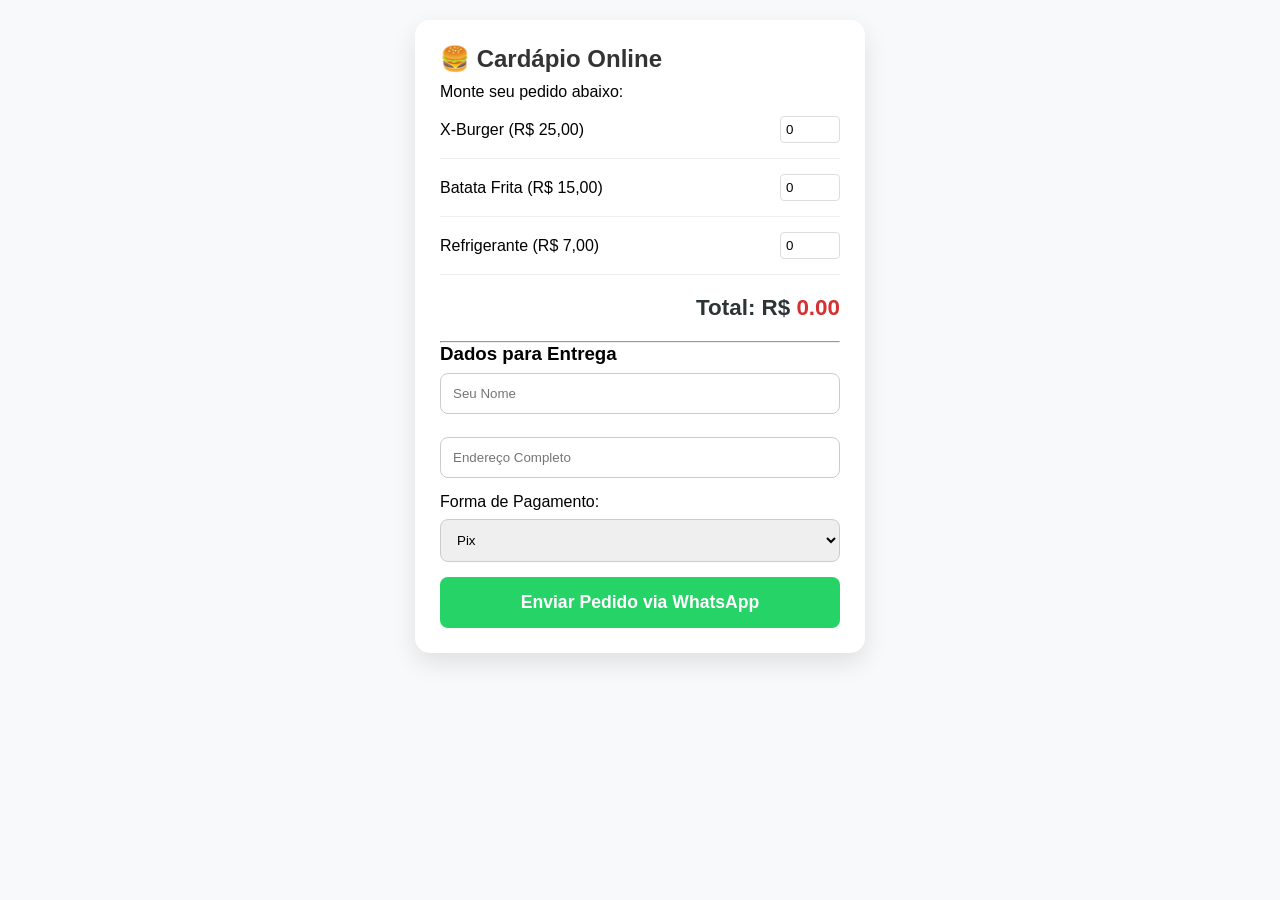
==== index2.html @ 07603fa1 "Add files via upload" ====
<!DOCTYPE html>
<html lang="pt-br">
<head>
    <meta charset="UTF-8">
    <meta name="viewport" content="width=device-width, initial-scale=1.0">
    <title>Meu Delivery Interativo</title>
    <link rel="stylesheet" href="style.css">
    
    
    <script>
    // Garante que o código só rode após o HTML carregar completamente
document.addEventListener('DOMContentLoaded', () => {
    
    const inputsQtd = document.querySelectorAll('.qtd');
    const totalDisplay = document.getElementById('valor-total');
    const btnEnviar = document.getElementById('btn-enviar');

    // Função que percorre os itens e soma os valores
    function atualizarTotal() {
        let total = 0;
        const itens = document.querySelectorAll('.item');

        itens.forEach(item => {
            const preco = parseFloat(item.getAttribute('data-preco'));
            const qtd = parseInt(item.querySelector('.qtd').value) || 0;
            total += preco * qtd;
        });

        // Atualiza o texto na tela com 2 casas decimais
        totalDisplay.innerText = total.toFixed(2).replace('.', ',');
    }

    // Adiciona o evento de escuta em cada campo de quantidade
    // Usamos 'input' e 'change' para garantir que funcione em teclados e setas
    inputsQtd.forEach(input => {
        input.addEventListener('input', atualizarTotal);
        input.addEventListener('change', atualizarTotal);
    });

    // Função de envio (mantida conforme anterior)
    btnEnviar.addEventListener('click', () => {
        const nome = document.getElementById('nome').value;
        const endereco = document.getElementById('endereco').value;
        const pagamento = document.getElementById('pagamento').value;
        const totalFinal = totalDisplay.innerText;

        if (!nome || !endereco || totalFinal === "0,00") {
            alert("Por favor, preencha os dados e adicione itens ao carrinho!");
            return;
        }

        let listaItens = "";
        document.querySelectorAll('.item').forEach(item => {
            const qtd = item.querySelector('.qtd').value;
            if (qtd > 0) {
                const nomeItem = item.getAttribute('data-nome');
                listaItens += `• ${nomeItem}: ${qtd}x\n`;
            }
        });

        const textoMensagem = `*NOVO PEDIDO* 🚀\n\n*Cliente:* ${nome}\n*Endereço:* ${endereco}\n--------------------------\n${listaItens}--------------------------\n*Total:* R$ ${totalFinal}\n*Pagamento:* ${pagamento}`;
        
        const meuWhatsapp = "+5522997622258"; 
        window.open(`https://wa.me/${meuWhatsapp}?text=${encodeURIComponent(textoMensagem)}`, '_blank');
    });
});

    </script>
    
    
    <style>
    /* Reset básico */
* { box-sizing: border-box; margin: 0; padding: 0; }

body { 
    font-family: 'Segoe UI', Tahoma, Geneva, Verdana, sans-serif; 
    background: #f8f9fa; 
    padding: 20px; 
}

.container { 
    max-width: 450px; 
    background: white; 
    padding: 25px; 
    border-radius: 15px; 
    box-shadow: 0 10px 25px rgba(0,0,0,0.1); 
    margin: auto; 
}

h2 { color: #333; margin-bottom: 10px; }

.item { 
    display: flex; 
    justify-content: space-between; 
    align-items: center; 
    border-bottom: 1px solid #eee; 
    padding: 15px 0; 
}

.item input { 
    width: 60px; 
    padding: 5px; 
    border: 1px solid #ddd; 
    border-radius: 4px; 
}

.total-section { 
    font-size: 1.4rem; 
    font-weight: bold; 
    margin: 20px 0; 
    color: #2d3436; 
    text-align: right;
}

#valor-total { color: #d63031; }

form input, form select { 
    width: 100%; 
    padding: 12px; 
    margin: 8px 0 15px 0; 
    border: 1px solid #ccc; 
    border-radius: 8px; 
}

button { 
    width: 100%; 
    padding: 15px; 
    background: #25d366; 
    color: white; 
    border: none; 
    border-radius: 8px; 
    cursor: pointer; 
    font-size: 1.1rem; 
    font-weight: bold; 
    transition: 0.3s;
}

button:hover { background: #128c7e; transform: translateY(-2px); }

    </style>
    
</head>
<body>

<div class="container">
    <header>
        <h2>🍔 Cardápio Online</h2>
        <p>Monte seu pedido abaixo:</p>
    </header>
    
    <div id="cardapio">
        <div class="item" data-nome="X-Burger" data-preco="25.00">
            <span>X-Burger (R$ 25,00)</span>
            <input type="number" min="0" value="0" class="qtd">
        </div>
        <div class="item" data-nome="Batata Frita" data-preco="15.00">
            <span>Batata Frita (R$ 15,00)</span>
            <input type="number" min="0" value="0" class="qtd">
        </div>
        <div class="item" data-nome="Refrigerante" data-preco="7.00">
            <span>Refrigerante (R$ 7,00)</span>
            <input type="number" min="0" value="0" class="qtd">
        </div>
    </div>

    <div class="total-section">
        Total: R$ <span id="valor-total">0.00</span>
    </div>

    <hr>

    <form id="form-pedido">
        <h3>Dados para Entrega</h3>
        <input type="text" id="nome" placeholder="Seu Nome" required>
        <input type="text" id="endereco" placeholder="Endereço Completo" required>
        
        <label for="pagamento">Forma de Pagamento:</label>
        <select id="pagamento">
            <option value="Pix">Pix</option>
            <option value="Cartão">Cartão (Maquininha)</option>
            <option value="Dinheiro">Dinheiro</option>
        </select>
        
        <button type="button" id="btn-enviar">Enviar Pedido via WhatsApp</button>
    </form>
</div>

<script src="script.js"></script>
</body>
</html>
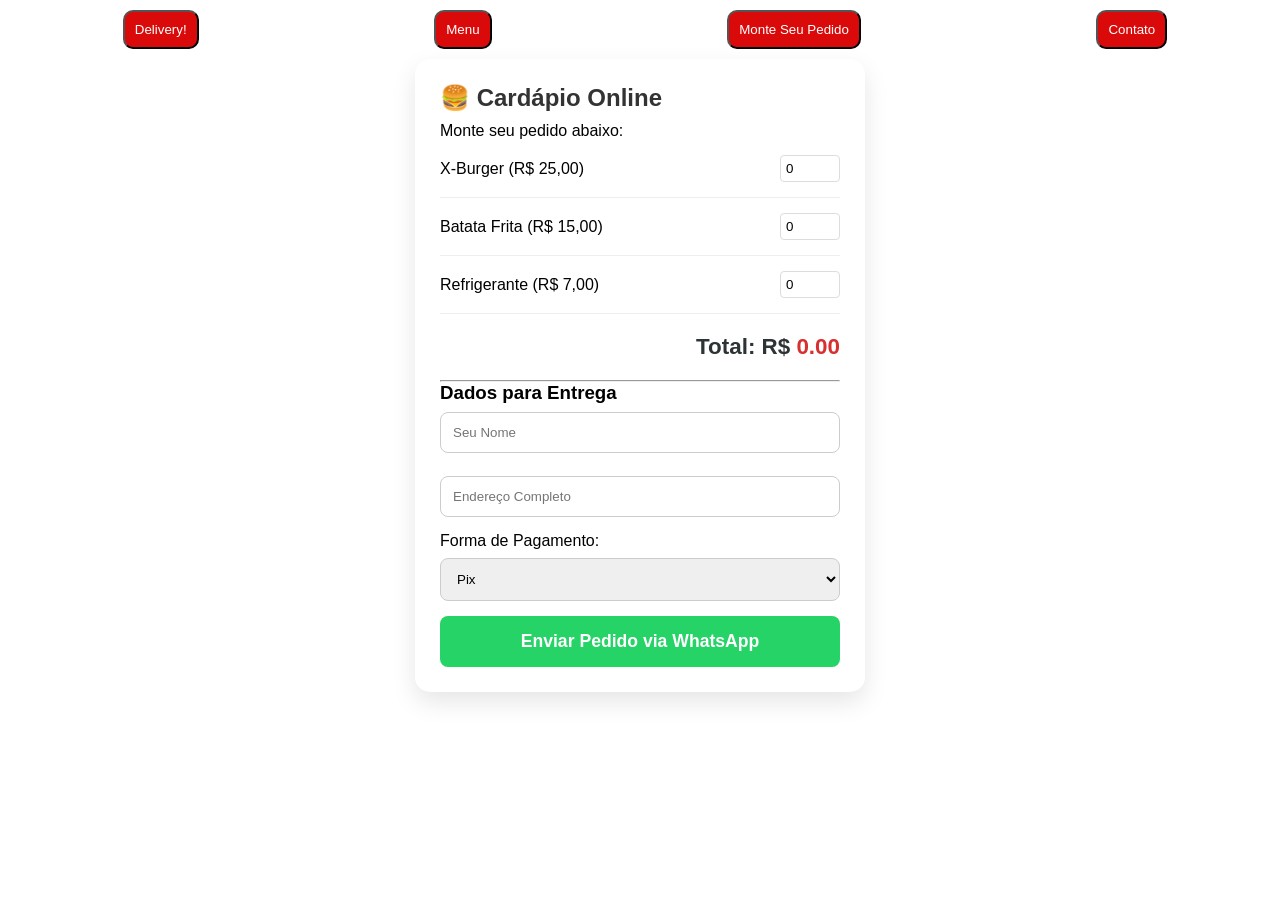
==== commit 5745531e: "Update title and styles in index2.html" ====
--- a/index2.html
+++ b/index2.html
@@ -3,14 +3,14 @@
 <head>
     <meta charset="UTF-8">
     <meta name="viewport" content="width=device-width, initial-scale=1.0">
-    <title>Meu Delivery Interativo</title>
-    <link rel="stylesheet" href="style.css">
-    
-    
+    <title>Delivery</title>
+    <link rel="stylesheet" href="style2.css">
+
+
     <script>
     // Garante que o código só rode após o HTML carregar completamente
 document.addEventListener('DOMContentLoaded', () => {
-    
+
     const inputsQtd = document.querySelectorAll('.qtd');
     const totalDisplay = document.getElementById('valor-total');
     const btnEnviar = document.getElementById('btn-enviar');
@@ -59,23 +59,86 @@
         });
 
         const textoMensagem = `*NOVO PEDIDO* 🚀\n\n*Cliente:* ${nome}\n*Endereço:* ${endereco}\n--------------------------\n${listaItens}--------------------------\n*Total:* R$ ${totalFinal}\n*Pagamento:* ${pagamento}`;
-        
+
         const meuWhatsapp = "+5522997622258"; 
         window.open(`https://wa.me/${meuWhatsapp}?text=${encodeURIComponent(textoMensagem)}`, '_blank');
     });
 });
 
     </script>
+
+
+    <style>
+
+        @media only screen and (max-width: 767px) {
+  /* Estilos para mobile */
+}
+
+/* Telas médias */
+@media only screen and (min-width: 768px) and (max-width: 991px) {
+  /* Estilos para tablets */
+}
+
+/* Telas grandes */
+@media only screen and (min-width: 992px) {
+  /* Estilos para desktops */
+}
     
+ nav{
+  display: flex;
+  justify-content: space-around;
+  justify-self: center;
+  border-radius: 10px;
+  box-shadow: #2d3436;
+  margin-left: 50px;
+  margin-right: 50px;
+  width: 100%;
+  padding: none;
+  background-color: none;
+ }
+
+
+
+.delivery {
+ align-self: center;
+ justify-self: center;
+text-align: center;
+padding: none;
+margin: 5px;
+color: white;
+text-shadow: 10px black;
+font-family: Arial, Helvetica, sans-serif;
+background-color: none;
+text-decoration: none;
+
+ }
+
+.deliveryb {
+ display: flex;
+ align-self: center;
+ justify-self: center;
+ text-align: center;
+ margin: 5px;
+color: white;
+background-color: rgb(219, 10, 10);
+font-family: Arial, Helvetica, sans-serif;
+font: 100;
+padding: 5px;
+border-radius: 10px;
+text-decoration: none;
+ }
+
+
+
+
+
     
-    <style>
     /* Reset básico */
 * { box-sizing: border-box; margin: 0; padding: 0; }
 
 body { 
-    font-family: 'Segoe UI', Tahoma, Geneva, Verdana, sans-serif; 
-    background: #f8f9fa; 
-    padding: 20px; 
+    font-family:Arial, Helvetica, sans-serif;
+    background-image: url("https://zebreus.github.io/all-gnome-backgrounds/images/Blobs-917462cdd3ca9813748e191c37171fd6e5041f12.webp");
 }
 
 .container { 
@@ -122,7 +185,7 @@
     border-radius: 8px; 
 }
 
-button { 
+.whatsapp { 
     width: 100%; 
     padding: 15px; 
     background: #25d366; 
@@ -135,19 +198,26 @@
     transition: 0.3s;
 }
 
-button:hover { background: #128c7e; transform: translateY(-2px); }
+.whatsapp:hover { background: #128c7e; transform: translateY(-2px); }
 
     </style>
-    
+
 </head>
 <body>
+    
+  <nav class="delivery">
+  <button onclick class="deliveryb"> <a href="index2.html" class="delivery">Delivery!</a>
+       <button onclick class="deliveryb"> <a href="index.html" class="delivery">Menu</a>
+         <button onclick class="deliveryb"> <a href="index3.html" class="delivery">Monte Seu Pedido</a>
+            <button onclick class="deliveryb"> <a href="mailto:blabla0101@gmail.com" _blank class="delivery">Contato</a>
+    </nav>
 
 <div class="container">
     <header>
         <h2>🍔 Cardápio Online</h2>
         <p>Monte seu pedido abaixo:</p>
     </header>
-    
+
     <div id="cardapio">
         <div class="item" data-nome="X-Burger" data-preco="25.00">
             <span>X-Burger (R$ 25,00)</span>
@@ -173,15 +243,15 @@
         <h3>Dados para Entrega</h3>
         <input type="text" id="nome" placeholder="Seu Nome" required>
         <input type="text" id="endereco" placeholder="Endereço Completo" required>
-        
+
         <label for="pagamento">Forma de Pagamento:</label>
         <select id="pagamento">
             <option value="Pix">Pix</option>
             <option value="Cartão">Cartão (Maquininha)</option>
             <option value="Dinheiro">Dinheiro</option>
         </select>
-        
-        <button type="button" id="btn-enviar">Enviar Pedido via WhatsApp</button>
+
+        <button type="button" class="whatsapp" id="btn-enviar">Enviar Pedido via WhatsApp</button>
     </form>
 </div>
 
